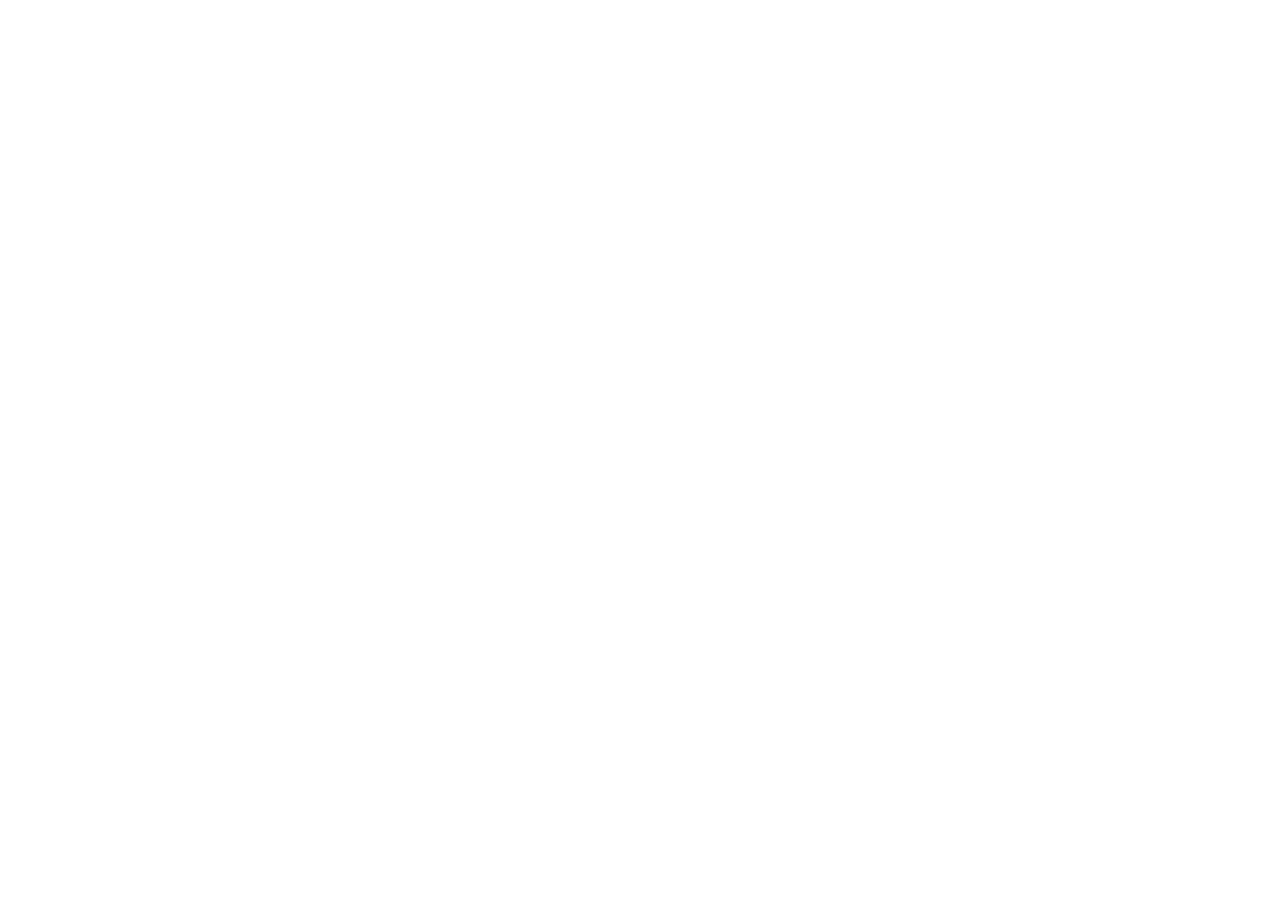
==== index.html @ 69ebfb1c "changement carousel" ====
<!DOCTYPE html>
<html lang="en">
<head>
    <meta charset="UTF-8">
    <meta http-equiv="X-UA-Compatible" content="IE=edge">
    <meta name="viewport" content="width=device-width, initial-scale=1.0">
    <link rel="stylesheet" href="./style.css">
    <title>Carrousel</title>
</head>
<body>
    <div class="carousel">
            <img  class="carousel__item" src="./images/1.png" alt="">
            
            <img  class="carousel__item" src="./images/2.png" alt="">
            <img  class="carousel__item" src="./images/3.png" alt="">
            <img  class="carousel__item" src="./images/4.png" alt="">
            <img  class="carousel__item" src="./images/5.png" alt="">
            <img  class="carousel__item" src="./images/6 2.png" alt="">
            <img  class="carousel__item" src="./images/6.png" alt="">
            <img  class="carousel__item" src="./images/8.png" alt="">

      
    </div>
   <script src="./carrousel.js"></script>
</body>
</html>
---- style.css ----
.carousel{
    position: relative;
}
.carousel__item{
   
    padding: 1em; 
    display: none;
}

.carousel__item--selected{
    display:block;
    margin:auto;
    padding-bottom: 55px;
    margin-top: 60px;
}
.carousel_nav{
    width: 100%;
    padding: 20px 0;
    position: absolute;
    bottom: 0;
    left: 0;
    text-align: center;
}
.carousel_button{
    width: 10px;
    height: 10px;
    display: inline-block;
    background:black;
    border-radius: 50%;
    margin:0 5px;
    cursor: pointer;
}
.carousel_button--selected{
    background:rgba(180, 27, 27, 0.5);     
}
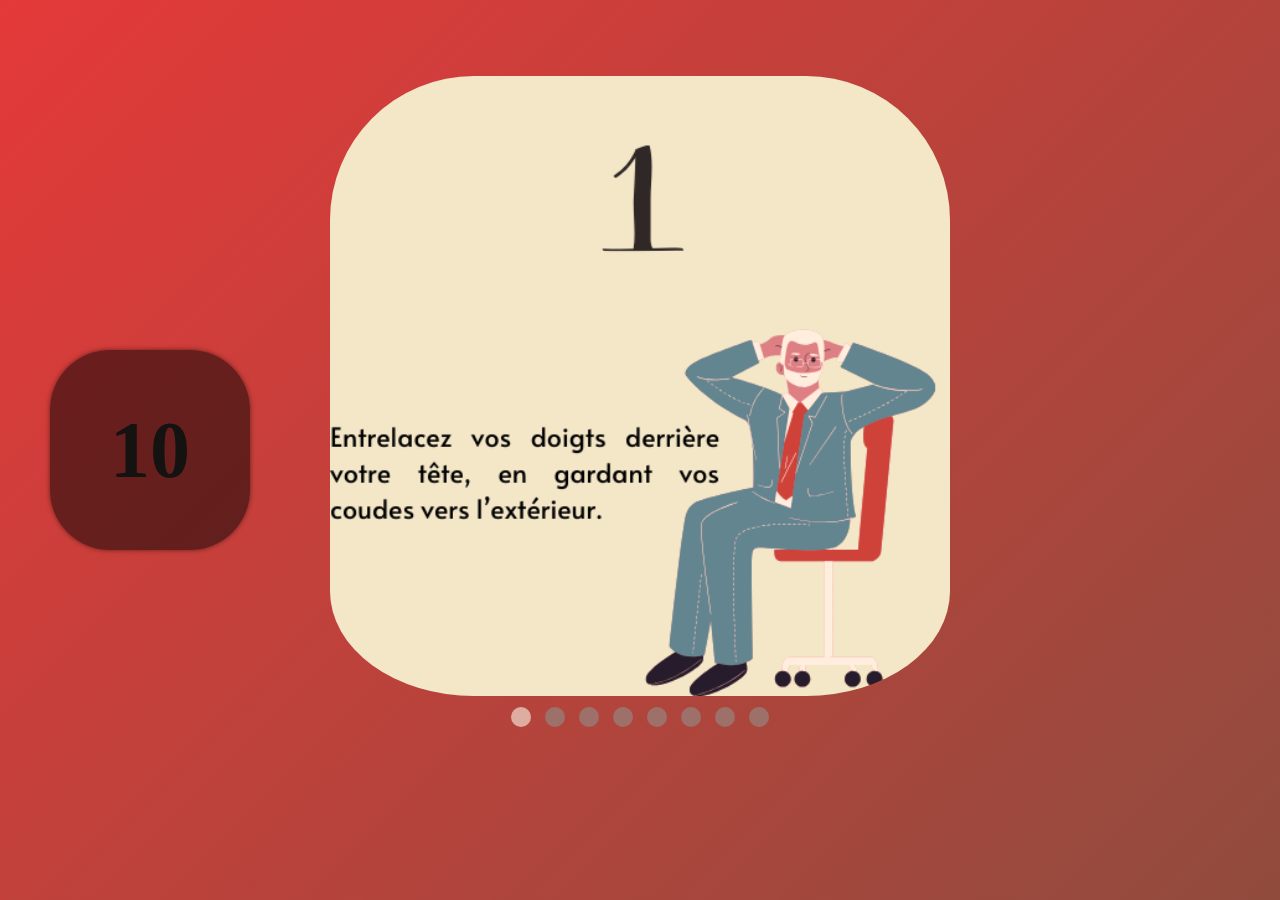
==== commit 9e8eedb4: "changes html css" ====
--- a/index.html
+++ b/index.html
@@ -1,26 +1,40 @@
 <!DOCTYPE html>
 <html lang="en">
+
 <head>
     <meta charset="UTF-8">
     <meta http-equiv="X-UA-Compatible" content="IE=edge">
     <meta name="viewport" content="width=device-width, initial-scale=1.0">
-    <link rel="stylesheet" href="./style.css">
+    <link rel="stylesheet" href="carrousel.css">
     <title>Carrousel</title>
 </head>
+
 <body>
     <div class="carousel">
-            <img  class="carousel__item" src="./images/1.png" alt="">
-            
-            <img  class="carousel__item" src="./images/2.png" alt="">
-            <img  class="carousel__item" src="./images/3.png" alt="">
-            <img  class="carousel__item" src="./images/4.png" alt="">
-            <img  class="carousel__item" src="./images/5.png" alt="">
-            <img  class="carousel__item" src="./images/6 2.png" alt="">
-            <img  class="carousel__item" src="./images/6.png" alt="">
-            <img  class="carousel__item" src="./images/8.png" alt="">
+        <img class="carousel__item" src="./images/1.png" alt="">
 
-      
+        <img class="carousel__item" src="./images/2.png" alt="">
+        <img class="carousel__item" src="./images/3.png" alt="">
+        <img class="carousel__item" src="./images/4.png" alt="">
+        <img class="carousel__item" src="./images/5.png" alt="">
+        <img class="carousel__item" src="./images/6 2.png" alt="">
+        <img class="carousel__item" src="./images/6.png" alt="">
+        <img class="carousel__item" src="./images/8.png" alt="">
+
+
     </div>
-   <script src="./carrousel.js"></script>
+
+    <div class="container">
+        <div id="clock">
+            <span id="seconds">10</span>
+        </div>
+
+
+    </div>
+ 
+
+
+    <script src="./carrousel.js"></script>
 </body>
+
 </html>--- a/carrousel.css
+++ b/carrousel.css
@@ -0,0 +1,103 @@
+ * {
+     margin: 0;
+     padding: 0;
+ }
+
+
+ /*animation de fond */
+ body {
+     background: linear-gradient(-45deg, #c3b8b2, hsla(25, 83%, 61%, 0.943), #7c503f, #e43939);
+     background-size: 400% 400%;
+     animation: gradient 15s ease infinite;
+ }
+
+ @keyframes gradient {
+     0% {
+         background-position: 0% 50%;
+     }
+
+     50% {
+         background-position: 100% 50%;
+     }
+
+     100% {
+         background-position: 0% 50%;
+     }
+ }
+
+
+ /*carousel*/
+ .carousel {
+     position: relative;
+     display: flex;
+     justify-content: center;
+     align-items: center;
+     filter: sepia(20%);
+     border-image: round;
+
+ }
+
+ .carousel__item {
+
+     padding: 1em;
+     display: none;
+     border-radius: 160px;
+ }
+
+ .carousel__item--selected {
+     display: block;
+     margin: auto;
+     height: 620px;
+     padding-bottom: 55px;
+     margin-top: 60px;
+
+
+ }
+
+ .carousel_nav {
+     width: 100%;
+     padding: 20px 0;
+     position: absolute;
+     bottom: 0;
+     left: 0;
+     text-align: center;
+ }
+
+ .carousel_button {
+     width: 20px;
+     height: 20px;
+     display: inline-block;
+     background: rgb(157, 104, 104);
+     border-radius: 50%;
+     margin: 0 5px;
+     cursor: pointer;
+ }
+
+ .carousel_button--selected {
+     background: rgb(219, 161, 161);
+ }
+
+
+ /*chronomètre 10 secs*/
+
+ .container {
+     position: absolute;
+     left: 50px;
+     top: 50%;
+     transform: translateY(-50%);
+     width: 200px;
+     height: 200px;
+     background-color: rgba(0, 0, 0, 0.5);
+    
+     display: flex;
+     align-items: center;
+     justify-content: center;
+     color: #151212;
+     font-size: 80px;
+     font-weight: bold;
+     box-shadow: 0 0 5px rgba(0, 0, 0, 0.5);
+     border: 60%;
+     border-radius: 30%;
+
+ }
+          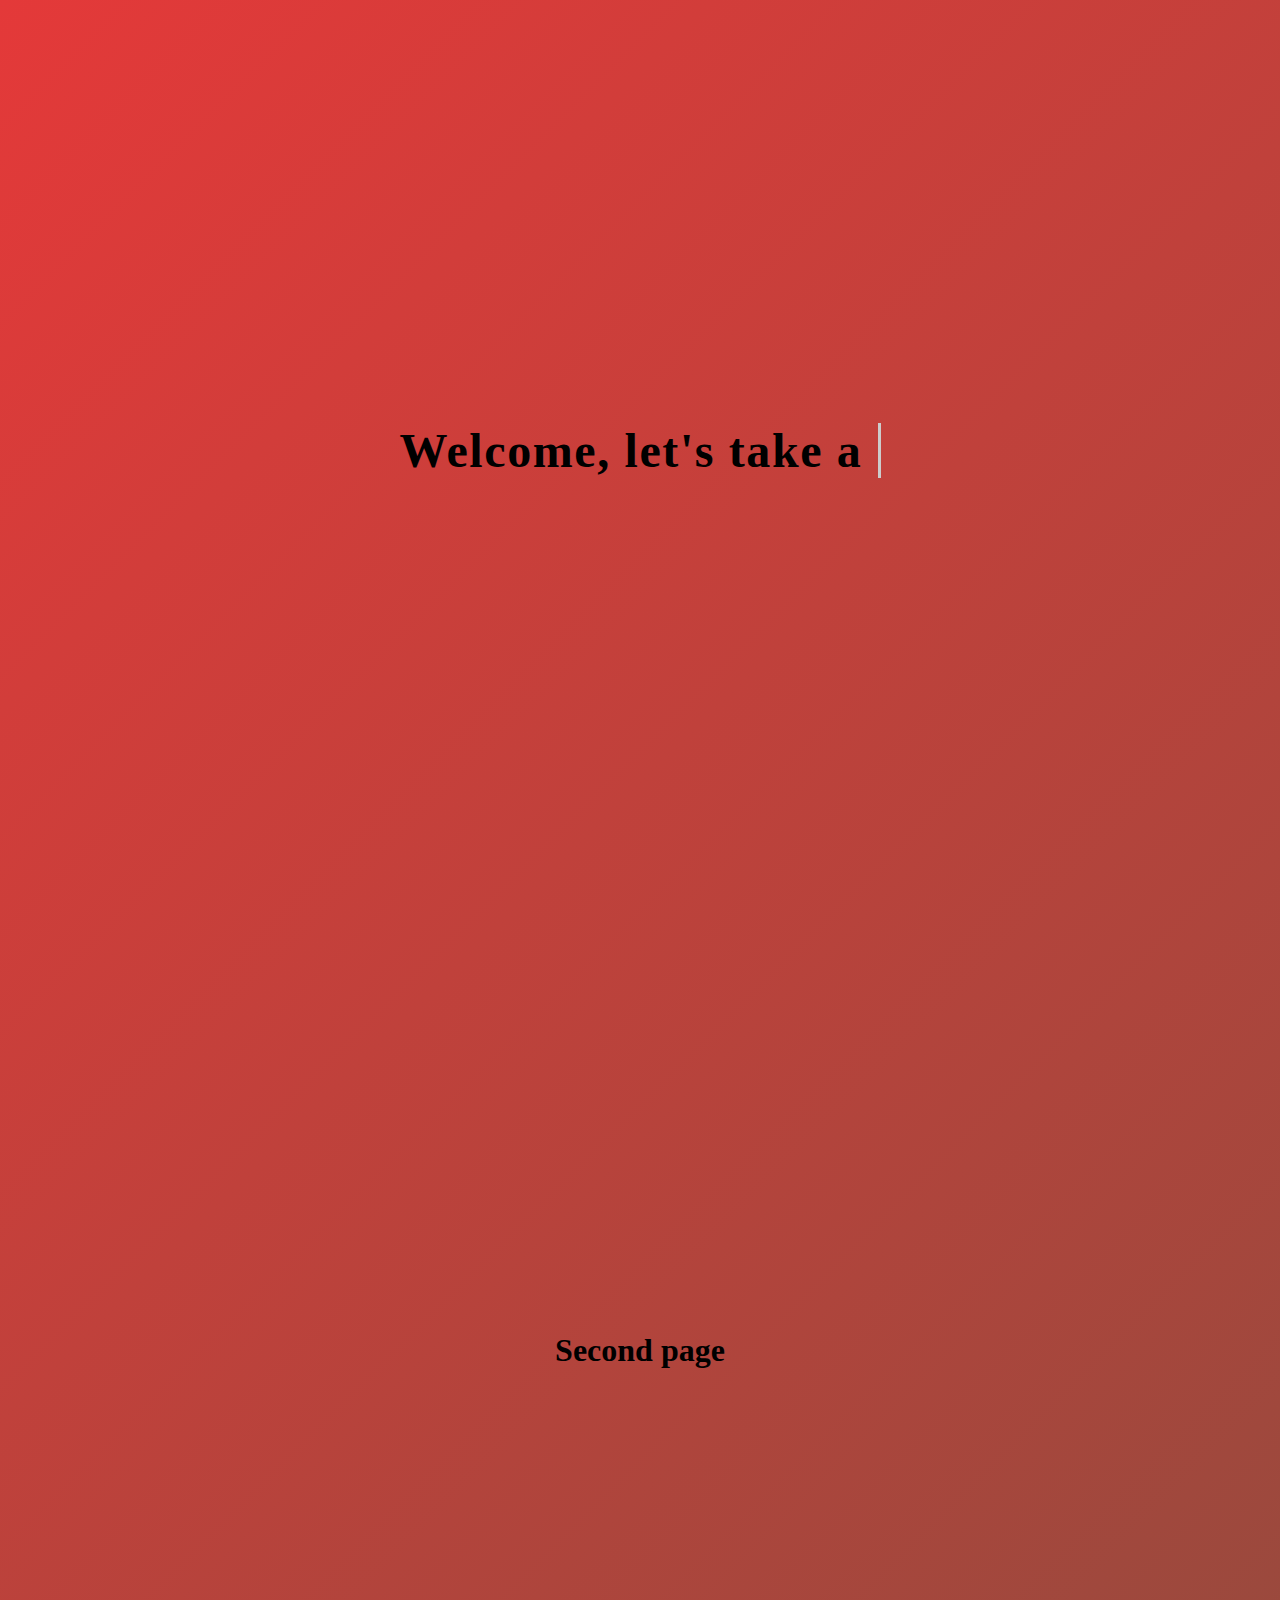
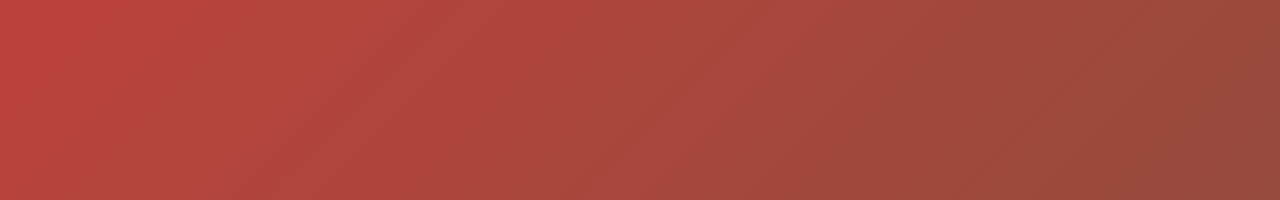
==== commit d2d9370a: "Aisseta css" ====
--- a/index.html
+++ b/index.html
@@ -6,34 +6,39 @@
     <meta http-equiv="X-UA-Compatible" content="IE=edge">
     <meta name="viewport" content="width=device-width, initial-scale=1.0">
     <link rel="stylesheet" href="carrousel.css">
-    <title>Carrousel</title>
+    <title>Pausture</title>
 </head>
 
 <body>
-    <div class="carousel">
-        <img class="carousel__item" src="./images/1.png" alt="">
+    <div class="first-container">
+        <div class="section" id="section-first">
+            <p>Welcome, let's take a <span class="typed-text"></span>
+                <span class="cursor">&nbsp;</span></p>
+        </div>
+    
+        <div class="section">
+            <h1>Second page</h1>
+            <!-- <div class="carousel">
+                <img class="carousel__item" src="./images/1.png" alt="">
 
-        <img class="carousel__item" src="./images/2.png" alt="">
-        <img class="carousel__item" src="./images/3.png" alt="">
-        <img class="carousel__item" src="./images/4.png" alt="">
-        <img class="carousel__item" src="./images/5.png" alt="">
-        <img class="carousel__item" src="./images/6 2.png" alt="">
-        <img class="carousel__item" src="./images/6.png" alt="">
-        <img class="carousel__item" src="./images/8.png" alt="">
+                <img class="carousel__item" src="./images/2.png" alt="">
+                <img class="carousel__item" src="./images/3.png" alt="">
+                <img class="carousel__item" src="./images/4.png" alt="">
+                <img class="carousel__item" src="./images/5.png" alt="">
+                <img class="carousel__item" src="./images/6 2.png" alt="">
+                <img class="carousel__item" src="./images/6.png" alt="">
+                <img class="carousel__item" src="./images/8.png" alt="">
+            </div>
 
+            <div class="container">
+                <div id="clock">
+                    <span id="seconds">10</span>
+                </div>
+            </div> -->
+        </div>
+        
 
     </div>
-
-    <div class="container">
-        <div id="clock">
-            <span id="seconds">10</span>
-        </div>
-
-
-    </div>
- 
-
-
     <script src="./carrousel.js"></script>
 </body>
 
--- a/carrousel.css
+++ b/carrousel.css
@@ -9,6 +9,27 @@
      background: linear-gradient(-45deg, #c3b8b2, hsla(25, 83%, 61%, 0.943), #7c503f, #e43939);
      background-size: 400% 400%;
      animation: gradient 15s ease infinite;
+ }
+
+ .first-container{
+    
+}
+ .section{
+    display: grid;
+    place-items: center;
+    align-content: center;
+    min-height: 100vh; 
+ }
+ .navigation-bar{
+    display: flex;
+    justify-content:space-between;
+    
+ }
+ .nav-elements{
+    display: flex;
+    justify-content: stretch;
+    list-style-type: none;
+    
  }
 
  @keyframes gradient {
@@ -41,7 +62,7 @@
 
      padding: 1em;
      display: none;
-     border-radius: 160px;
+     border-radius: 130px;
  }
 
  .carousel__item--selected {
@@ -100,4 +121,36 @@
      border-radius: 30%;
 
  }
-          +          
+
+
+ .first-container p {
+    font-size: 3rem;
+    padding: 0.5rem;
+    font-weight: bold;
+    letter-spacing: 0.1rem;
+    text-align: center;
+    overflow: hidden;
+  }
+
+  #section-first p span.typed-text {
+    font-weight: normal;
+    color: #dd7732;
+  }
+  #section-first p span.cursor {
+    display: inline-block;
+    background-color: #ccc;
+    margin-left: 0.1rem;
+    width: 3px;
+    animation: blink 1s infinite;
+  }
+  #section-first p span.cursor.typing {
+    animation: none;
+  }
+  @keyframes blink {
+    0%  { background-color: #ccc; }
+    49% { background-color: #ccc; }
+    50% { background-color: transparent; }
+    99% { background-color: transparent; }
+    100%  { background-color: #ccc; }
+  }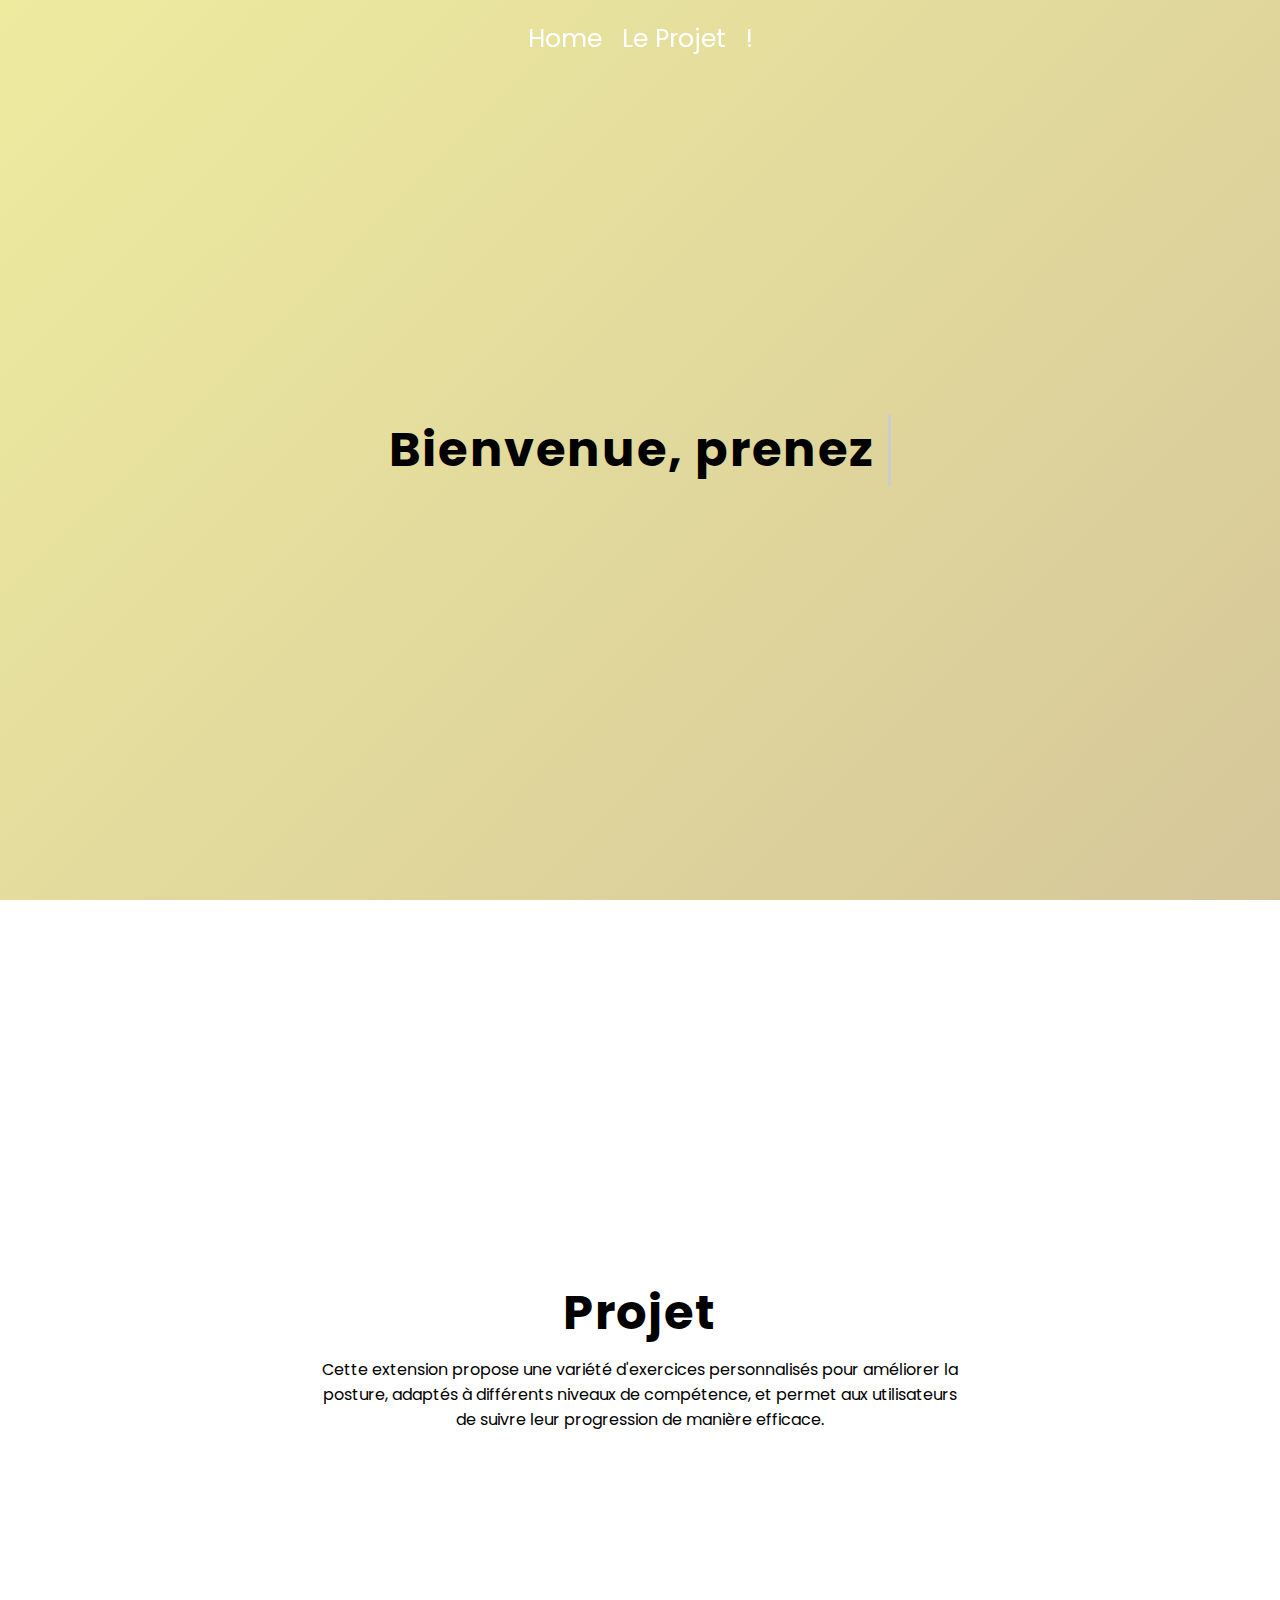
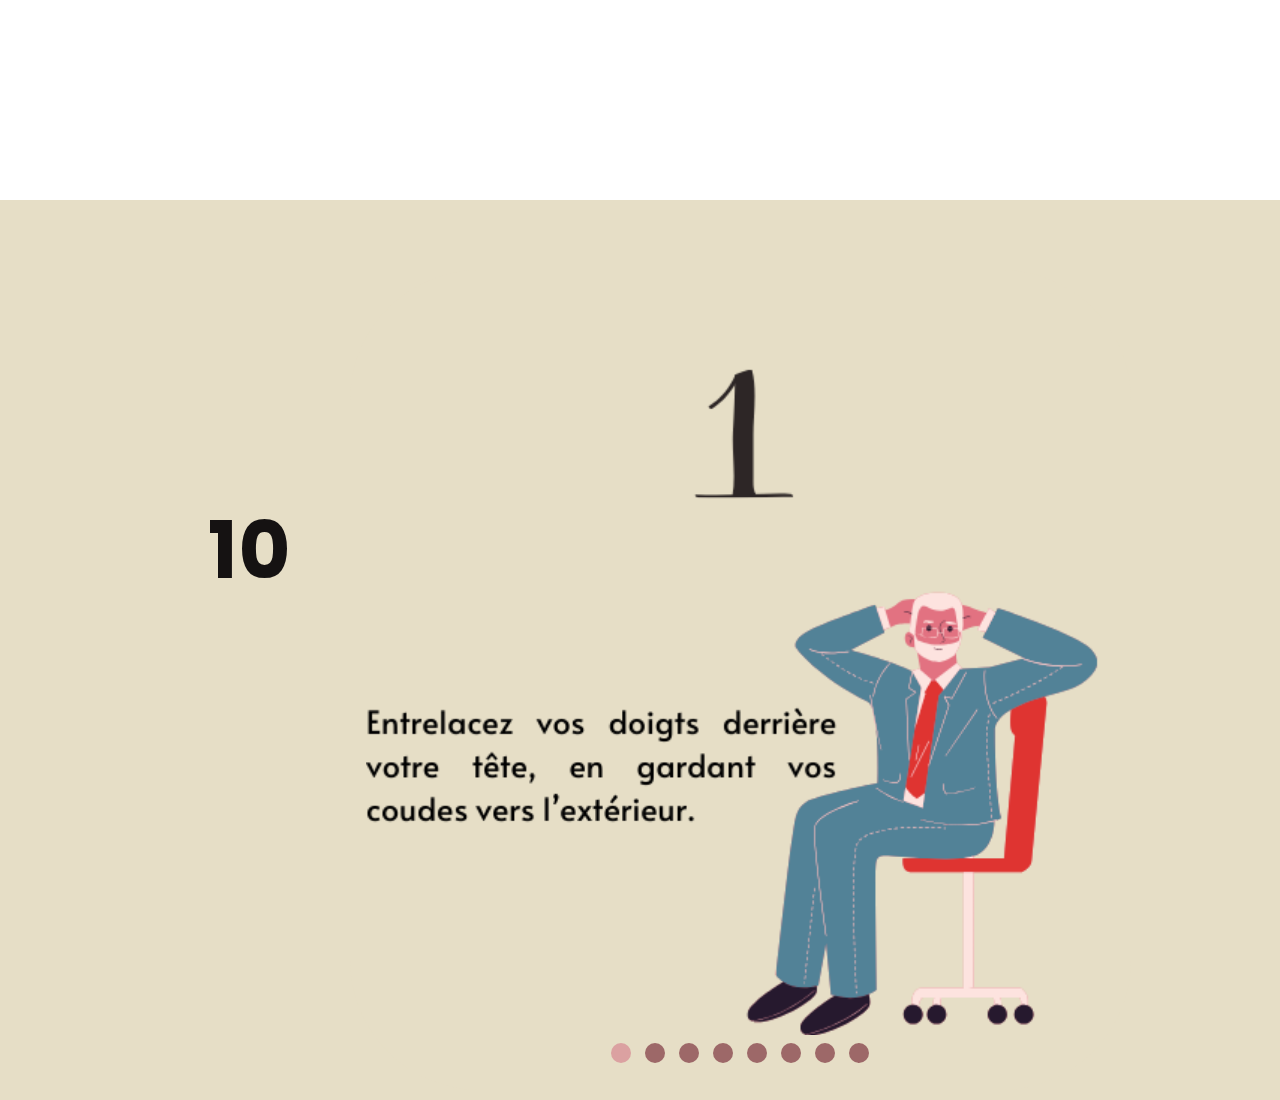
==== commit 9203cda6: "Merge branch 'eda'" ====
--- a/index.html
+++ b/index.html
@@ -10,33 +10,54 @@
 </head>
 
 <body>
+    <nav>
+        <a href="#home">Home</a>
+        <a href="#explication">Le Projet</a>
+        <a href="#exercice">!</a>
+
+    </nav>
+
+
     <div class="first-container">
-        <div class="section" id="section-first">
-            <p>Welcome, let's take a <span class="typed-text"></span>
-                <span class="cursor">&nbsp;</span></p>
+
+        <section class="section " id="section-first">
+            <h1>Bienvenue, prenez <span class="typed-text"></span>
+                <span class="cursor">&nbsp;</span>
+            </h1>
+        </section>
+
+        <section class="section" id="explication">
+
+            <h1>Projet</h1>
+            <p>Cette extension propose une variété d'exercices personnalisés pour améliorer la posture, adaptés à
+                différents niveaux de compétence, et permet aux utilisateurs de suivre leur progression de manière
+                efficace. </p>
+
+    </div>
+
+    <section class="section" id="exercice">
+
+        <div class="container">
+            <div id="clock">
+                <span id="seconds">10</span>
+            </div>
         </div>
-    
-        <div class="section">
-            <h1>Second page</h1>
-            <!-- <div class="carousel">
-                <img class="carousel__item" src="./images/1.png" alt="">
 
-                <img class="carousel__item" src="./images/2.png" alt="">
-                <img class="carousel__item" src="./images/3.png" alt="">
-                <img class="carousel__item" src="./images/4.png" alt="">
-                <img class="carousel__item" src="./images/5.png" alt="">
-                <img class="carousel__item" src="./images/6 2.png" alt="">
-                <img class="carousel__item" src="./images/6.png" alt="">
-                <img class="carousel__item" src="./images/8.png" alt="">
-            </div>
+        <div class="carousel">
+            <img class="carousel__item" src="./images/1.png" alt="">
 
-            <div class="container">
-                <div id="clock">
-                    <span id="seconds">10</span>
-                </div>
-            </div> -->
+            <img class="carousel__item" src="./images/2.png" alt="">
+            <img class="carousel__item" src="./images/3.png" alt="">
+            <img class="carousel__item" src="./images/4.png" alt="">
+            <img class="carousel__item" src="./images/5.png" alt="">
+            <img class="carousel__item" src="./images/6 2.png" alt="">
+            <img class="carousel__item" src="./images/6.png" alt="">
+            <img class="carousel__item" src="./images/8.png" alt="">
         </div>
-        
+
+
+    </section>
+
 
     </div>
     <script src="./carrousel.js"></script>
--- a/carrousel.css
+++ b/carrousel.css
@@ -1,36 +1,52 @@
+@import url('https://fonts.googleapis.com/css2?family=Poppins&display=swap');
+
  * {
      margin: 0;
      padding: 0;
- }
-
+     box-sizing: border-box;
+ }
 
  /*animation de fond */
- body {
-     background: linear-gradient(-45deg, #c3b8b2, hsla(25, 83%, 61%, 0.943), #7c503f, #e43939);
-     background-size: 400% 400%;
-     animation: gradient 15s ease infinite;
- }
-
- .first-container{
+body {
+
+    font-family: 'Poppins', sans-serif;
+}
+ nav a {
+    margin: 0 10px;
+    text-decoration: none;
+    color: white;
+    font-size: 25px;
+    font-family: 'Poppins', sans-serif;
+
+ }
+
+
+
+nav {
+    display: flex;
+    justify-content: center;
+    padding: 20px;
+    position: fixed;
+    min-width: 450px;
+    top :0;
+    left: 50%;
+    transform: translateX(-50%);
+    
     
 }
  .section{
-    display: grid;
-    place-items: center;
-    align-content: center;
+    display: flex;
+    justify-content: center;
+    align-items: center;
     min-height: 100vh; 
  }
- .navigation-bar{
-    display: flex;
-    justify-content:space-between;
-    
- }
- .nav-elements{
-    display: flex;
-    justify-content: stretch;
-    list-style-type: none;
-    
- }
+
+ .section h1 {
+font-size: 100px  ;
+
+ }
+
+
 
  @keyframes gradient {
      0% {
@@ -53,8 +69,10 @@
      display: flex;
      justify-content: center;
      align-items: center;
-     filter: sepia(20%);
-     border-image: round;
+    
+     object-fit: cover;
+    
+
 
  }
 
@@ -63,14 +81,19 @@
      padding: 1em;
      display: none;
      border-radius: 130px;
+     
  }
 
  .carousel__item--selected {
      display: block;
      margin: auto;
-     height: 620px;
+     height: 820px;
      padding-bottom: 55px;
      margin-top: 60px;
+     object-fit: cover;
+     background-color: rgba(230,222,198,255)
+     
+    
 
 
  }
@@ -102,13 +125,13 @@
  /*chronomètre 10 secs*/
 
  .container {
-     position: absolute;
+     
      left: 50px;
      top: 50%;
      transform: translateY(-50%);
      width: 200px;
      height: 200px;
-     background-color: rgba(0, 0, 0, 0.5);
+     
     
      display: flex;
      align-items: center;
@@ -116,35 +139,66 @@
      color: #151212;
      font-size: 80px;
      font-weight: bold;
-     box-shadow: 0 0 5px rgba(0, 0, 0, 0.5);
-     border: 60%;
-     border-radius: 30%;
+
+     
 
  }
           
 
-
- .first-container p {
+#section-first{
+    background: linear-gradient(-45deg, #c3b8b2, hsla(27, 36%, 53%, 0.943), #cdbb98, #eeeb9f);
+    animation: gradient 15s ease infinite;
+    background-size: 400% 400%;
+
+}
+
+#explication {
+ background-color: white;
+ display: flex;
+ flex-direction: column;
+
+}
+
+#explication h1 {
+    text-align: center;
+    width: 50%;
+
+    
+}
+
+#explication p{
+    text-align: center;
+    width: 50%;
+    font-size: 100%;
+
+    
+}
+
+#exercice{
+    background-color: rgba(230,222,198,255)
+}
+ .first-container h1 {
     font-size: 3rem;
     padding: 0.5rem;
     font-weight: bold;
     letter-spacing: 0.1rem;
     text-align: center;
     overflow: hidden;
-  }
-
-  #section-first p span.typed-text {
+   
+  }
+
+  #section-first h1 span.typed-text {
     font-weight: normal;
     color: #dd7732;
   }
-  #section-first p span.cursor {
+  #section-first h1 span.cursor {
     display: inline-block;
     background-color: #ccc;
     margin-left: 0.1rem;
     width: 3px;
     animation: blink 1s infinite;
   }
-  #section-first p span.cursor.typing {
+  #section-first h1 span.cursor.typing {
     animation: none;
   }
   @keyframes blink {
